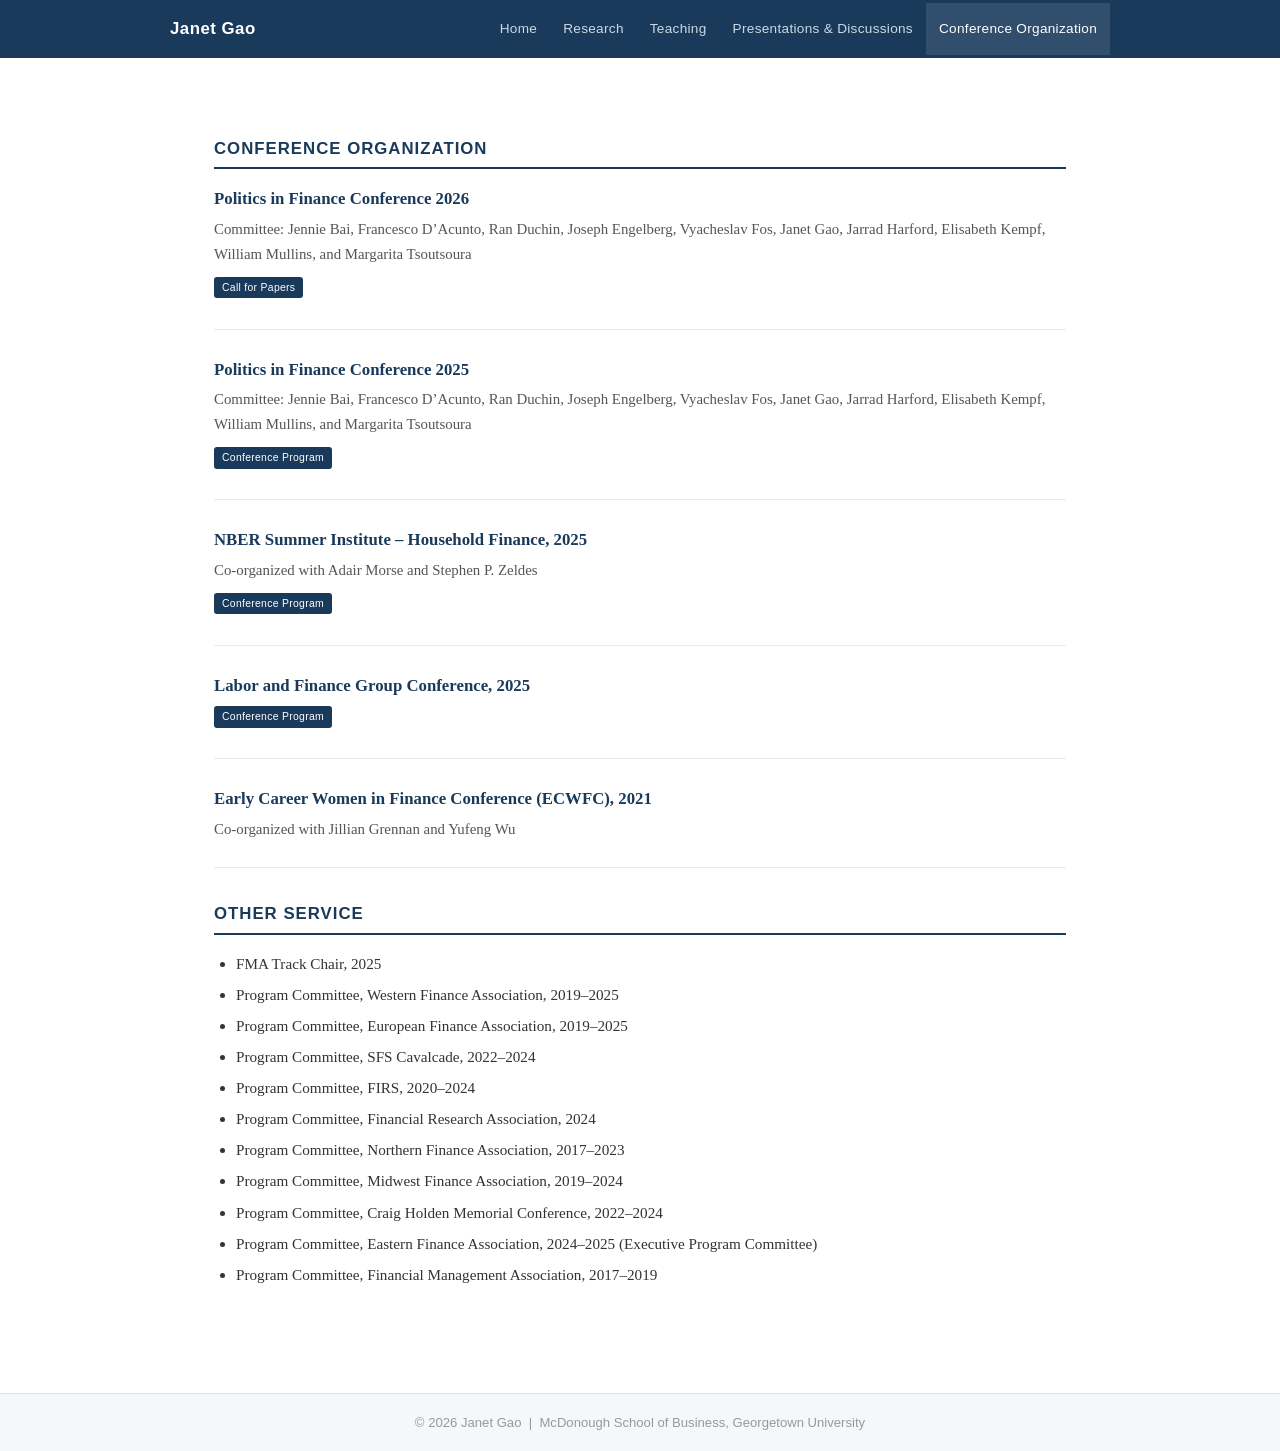
==== conference.html @ 7d4515b7 "Initial commit: academic website for Janet Gao" ====
﻿<!DOCTYPE html>
<html lang="en">
<head>
    <meta charset="UTF-8">
    <meta name="viewport" content="width=device-width, initial-scale=1.0">
    <title>Conference Organization | Janet Gao</title>
    <link rel="stylesheet" href="css/style.css">
</head>
<body>

<header>
    <nav>
        <a href="index.html" class="site-name">Janet Gao</a>
        <ul>
            <li><a href="index.html">Home</a></li>
            <li><a href="research.html">Research</a></li>
            <li><a href="teaching.html">Teaching</a></li>
            <li><a href="presentations.html">Presentations &amp; Discussions</a></li>
            <li><a href="conference.html" class="active">Conference Organization</a></li>
        </ul>
    </nav>
</header>

<main>
<div class="container">

    <h2 class="section-heading">Conference Organization</h2>

    <div class="conf-item">
        <div class="conf-title">Politics in Finance Conference 2026</div>
        <div class="conf-detail">
            <p>Committee: Jennie Bai, Francesco D&rsquo;Acunto, Ran Duchin, Joseph Engelberg, Vyacheslav Fos, Janet Gao, Jarrad Harford, Elisabeth Kempf, William Mullins, and Margarita Tsoutsoura</p>
            <div class="paper-links" style="margin-top:8px;">
                <a target="_blank" rel="noopener noreferrer" href="https://www.ssrn.com/index.cfm/en/janda/announcement/?id=18806">Call for Papers</a>
            </div>
        </div>
    </div>

    <div class="conf-item">
        <div class="conf-title">Politics in Finance Conference 2025</div>
        <div class="conf-detail">
            <p>Committee: Jennie Bai, Francesco D&rsquo;Acunto, Ran Duchin, Joseph Engelberg, Vyacheslav Fos, Janet Gao, Jarrad Harford, Elisabeth Kempf, William Mullins, and Margarita Tsoutsoura</p>
            <div class="paper-links" style="margin-top:8px;">
                <a target="_blank" rel="noopener noreferrer" href="papers/Program_Politics_in_Finance_2025.pdf">Conference Program</a>
            </div>
        </div>
    </div>

    <div class="conf-item">
        <div class="conf-title">NBER Summer Institute &ndash; Household Finance, 2025</div>
        <div class="conf-detail">
            <p>Co-organized with Adair Morse and Stephen P. Zeldes</p>
            <div class="paper-links" style="margin-top:8px;">
                <a target="_blank" rel="noopener noreferrer" href="papers/Program_NBER_Household_Finance_2025.pdf">Conference Program</a>
            </div>
        </div>
    </div>

    <div class="conf-item">
        <div class="conf-title">Labor and Finance Group Conference, 2025</div>
        <div class="conf-detail">
            <div class="paper-links" style="margin-top:4px;">
                <a target="_blank" rel="noopener noreferrer" href="papers/Program_Labor_and_Finance_2025.pdf">Conference Program</a>
            </div>
        </div>
    </div>

    <div class="conf-item">
        <div class="conf-title">Early Career Women in Finance Conference (ECWFC), 2021</div>
        <div class="conf-detail">
            <p>Co-organized with Jillian Grennan and Yufeng Wu</p>
        </div>
    </div>

    <h2 class="section-heading">Other Service</h2>

    <ul class="bullet-list">
        <li>FMA Track Chair, 2025</li>
        <li>Program Committee, Western Finance Association, 2019&ndash;2025</li>
        <li>Program Committee, European Finance Association, 2019&ndash;2025</li>
        <li>Program Committee, SFS Cavalcade, 2022&ndash;2024</li>
        <li>Program Committee, FIRS, 2020&ndash;2024</li>
        <li>Program Committee, Financial Research Association, 2024</li>
        <li>Program Committee, Northern Finance Association, 2017&ndash;2023</li>
        <li>Program Committee, Midwest Finance Association, 2019&ndash;2024</li>
        <li>Program Committee, Craig Holden Memorial Conference, 2022&ndash;2024</li>
        <li>Program Committee, Eastern Finance Association, 2024&ndash;2025 (Executive Program Committee)</li>
        <li>Program Committee, Financial Management Association, 2017&ndash;2019</li>
    </ul>

</div>
</main>

<footer>
    <p>&copy; 2026 Janet Gao &nbsp;|&nbsp; McDonough School of Business, Georgetown University</p>
</footer>

</body>
</html>
---- css/style.css ----
* {
    box-sizing: border-box;
    margin: 0;
    padding: 0;
}

body {
    font-family: Georgia, 'Times New Roman', Times, serif;
    font-size: 16px;
    line-height: 1.65;
    color: #333;
    background: #fff;
}

/* ── Navigation ── */
header {
    background-color: #1a3a5c;
}

nav {
    max-width: 980px;
    margin: 0 auto;
    display: flex;
    align-items: center;
    padding: 0 20px;
}

nav .site-name {
    color: #fff;
    font-size: 1.05em;
    font-weight: bold;
    padding: 15px 0;
    text-decoration: none;
    margin-right: auto;
    font-family: Arial, Helvetica, sans-serif;
    letter-spacing: 0.5px;
}

nav ul {
    list-style: none;
    display: flex;
    flex-wrap: wrap;
}

nav ul li a {
    display: block;
    color: #cdd8e3;
    text-decoration: none;
    padding: 15px 13px;
    font-family: Arial, Helvetica, sans-serif;
    font-size: 0.85em;
    letter-spacing: 0.3px;
    transition: color 0.15s;
}

nav ul li a:hover,
nav ul li a.active {
    color: #fff;
    background-color: rgba(255, 255, 255, 0.1);
}

/* ── Page container ── */
.container {
    max-width: 900px;
    margin: 0 auto;
    padding: 45px 24px 60px;
}

/* ── Section headings ── */
h2.section-heading {
    font-family: Arial, Helvetica, sans-serif;
    font-size: 1.05em;
    text-transform: uppercase;
    letter-spacing: 1px;
    color: #1a3a5c;
    border-bottom: 2px solid #1a3a5c;
    padding-bottom: 5px;
    margin: 32px 0 16px;
}

/* ── Home page ── */
.home-center {
    text-align: center;
    max-width: 680px;
    margin: 0 auto;
}

.home-photo {
    margin-bottom: 22px;
}

.home-photo img {
    width: 510px;
    height: auto;
    display: inline-block;
    border: 1px solid #ddd;
}

.home-center h1 {
    font-size: 2em;
    color: #1a3a5c;
    font-weight: normal;
    margin-bottom: 8px;
}

.home-center .title {
    font-size: 1em;
    color: #444;
    margin-bottom: 3px;
}

.home-center .institution {
    font-size: 1em;
    color: #666;
    margin-bottom: 20px;
}

.cv-button {
    display: inline-block;
    background: #1a3a5c;
    color: #fff;
    text-decoration: none;
    padding: 9px 28px;
    border-radius: 4px;
    font-family: Arial, Helvetica, sans-serif;
    font-size: 0.95em;
    letter-spacing: 0.3px;
    margin: 8px 0 28px;
    transition: background 0.15s;
}

.cv-button:hover {
    background: #2a5a8c;
}

.home-sections {
    text-align: left;
    max-width: 680px;
    margin: 0 auto;
}

.editorial-list {
    list-style: none;
}

.editorial-list li {
    padding: 3px 0;
    font-size: 0.95em;
}

.contact-info {
    font-size: 0.95em;
    line-height: 1.9;
}

.contact-info a {
    color: #1a3a5c;
    text-decoration: none;
}

.contact-info a:hover {
    text-decoration: underline;
}

/* ── Research page ── */
.papers-section {
    margin-bottom: 40px;
}

.paper {
    margin-bottom: 36px;
    padding-bottom: 36px;
    border-bottom: 1px solid #eaeaea;
}

.paper:last-child {
    border-bottom: none;
}

.paper-header {
    margin-bottom: 6px;
}

.paper-num {
    color: #999;
    font-size: 0.9em;
    margin-right: 3px;
}

.paper-title {
    font-weight: bold;
    color: #1a3a5c;
}

.paper-title a {
    color: #1a3a5c;
    text-decoration: none;
}

.paper-title a:hover {
    text-decoration: underline;
}

.paper-links {
    display: block;
    margin-top: 7px;
    margin-bottom: 4px;
}

.paper-links a {
    display: inline-block;
    background: #1a3a5c;
    color: #fff;
    font-family: Arial, Helvetica, sans-serif;
    font-size: 0.7em;
    padding: 2px 8px;
    border-radius: 3px;
    text-decoration: none;
    margin-right: 3px;
    vertical-align: middle;
    letter-spacing: 0.3px;
}

.paper-links a:hover {
    background: #2a5a8c;
}

.paper-links a.ia-link {
    background: #4a7a5c;
}

.paper-links a.ia-link:hover {
    background: #3a6a4c;
}

.paper-authors {
    color: #555;
    font-size: 0.93em;
    margin-top: 3px;
}

.paper-venue {
    font-style: italic;
    color: #555;
    font-size: 0.93em;
}

.paper-status {
    font-style: italic;
    color: #777;
    font-size: 0.9em;
}

.paper-award {
    color: #666;
    font-size: 0.88em;
}

.paper-note {
    color: #777;
    font-size: 0.88em;
}

/* ── Abstract toggle ── */
.abstract-toggle {
    background: none;
    border: none;
    color: #1a3a5c;
    font-size: 0.78em;
    cursor: pointer;
    padding: 5px 0 0;
    font-family: Arial, Helvetica, sans-serif;
    text-decoration: underline;
    letter-spacing: 0.2px;
    display: inline-block;
    margin-top: 4px;
}

.abstract-toggle:hover {
    color: #2a5a8c;
}

.abstract-content {
    display: none;
    font-size: 0.9em;
    color: #444;
    line-height: 1.65;
    margin-top: 8px;
    padding: 10px 14px;
    background: #f5f7fa;
    border-left: 3px solid #c5d0dc;
}

/* ── Teaching page ── */
.teaching-item {
    margin-bottom: 22px;
}

.teaching-item .course-title {
    font-weight: bold;
    color: #1a3a5c;
}

.teaching-item .course-detail {
    font-size: 0.95em;
    color: #555;
}

/* ── Presentations page ── */
.pres-year {
    font-family: Arial, Helvetica, sans-serif;
    font-weight: bold;
    color: #1a3a5c;
    margin: 24px 0 6px;
    font-size: 1em;
}

.pres-block {
    margin-bottom: 10px;
    font-size: 0.95em;
    color: #444;
}

.bullet-list {
    list-style: disc;
    margin-left: 22px;
}

.bullet-list li {
    margin-bottom: 6px;
    font-size: 0.95em;
}

/* ── Conference page ── */
.conf-item {
    margin-bottom: 26px;
    padding-bottom: 26px;
    border-bottom: 1px solid #eaeaea;
}

.conf-item:last-child {
    border-bottom: none;
}

.conf-title {
    font-weight: bold;
    color: #1a3a5c;
    font-size: 1.05em;
    margin-bottom: 4px;
}

.conf-detail {
    font-size: 0.93em;
    color: #555;
}

/* ── Footer ── */
footer {
    background: #f5f7f9;
    border-top: 1px solid #dde3ea;
    text-align: center;
    padding: 18px;
    font-size: 0.82em;
    color: #999;
    font-family: Arial, Helvetica, sans-serif;
    margin-top: 40px;
}

/* ── Responsive ── */
@media (max-width: 640px) {
    .home-photo img {
        width: 240px;
    }

    nav ul li a {
        padding: 12px 9px;
        font-size: 0.78em;
    }
}
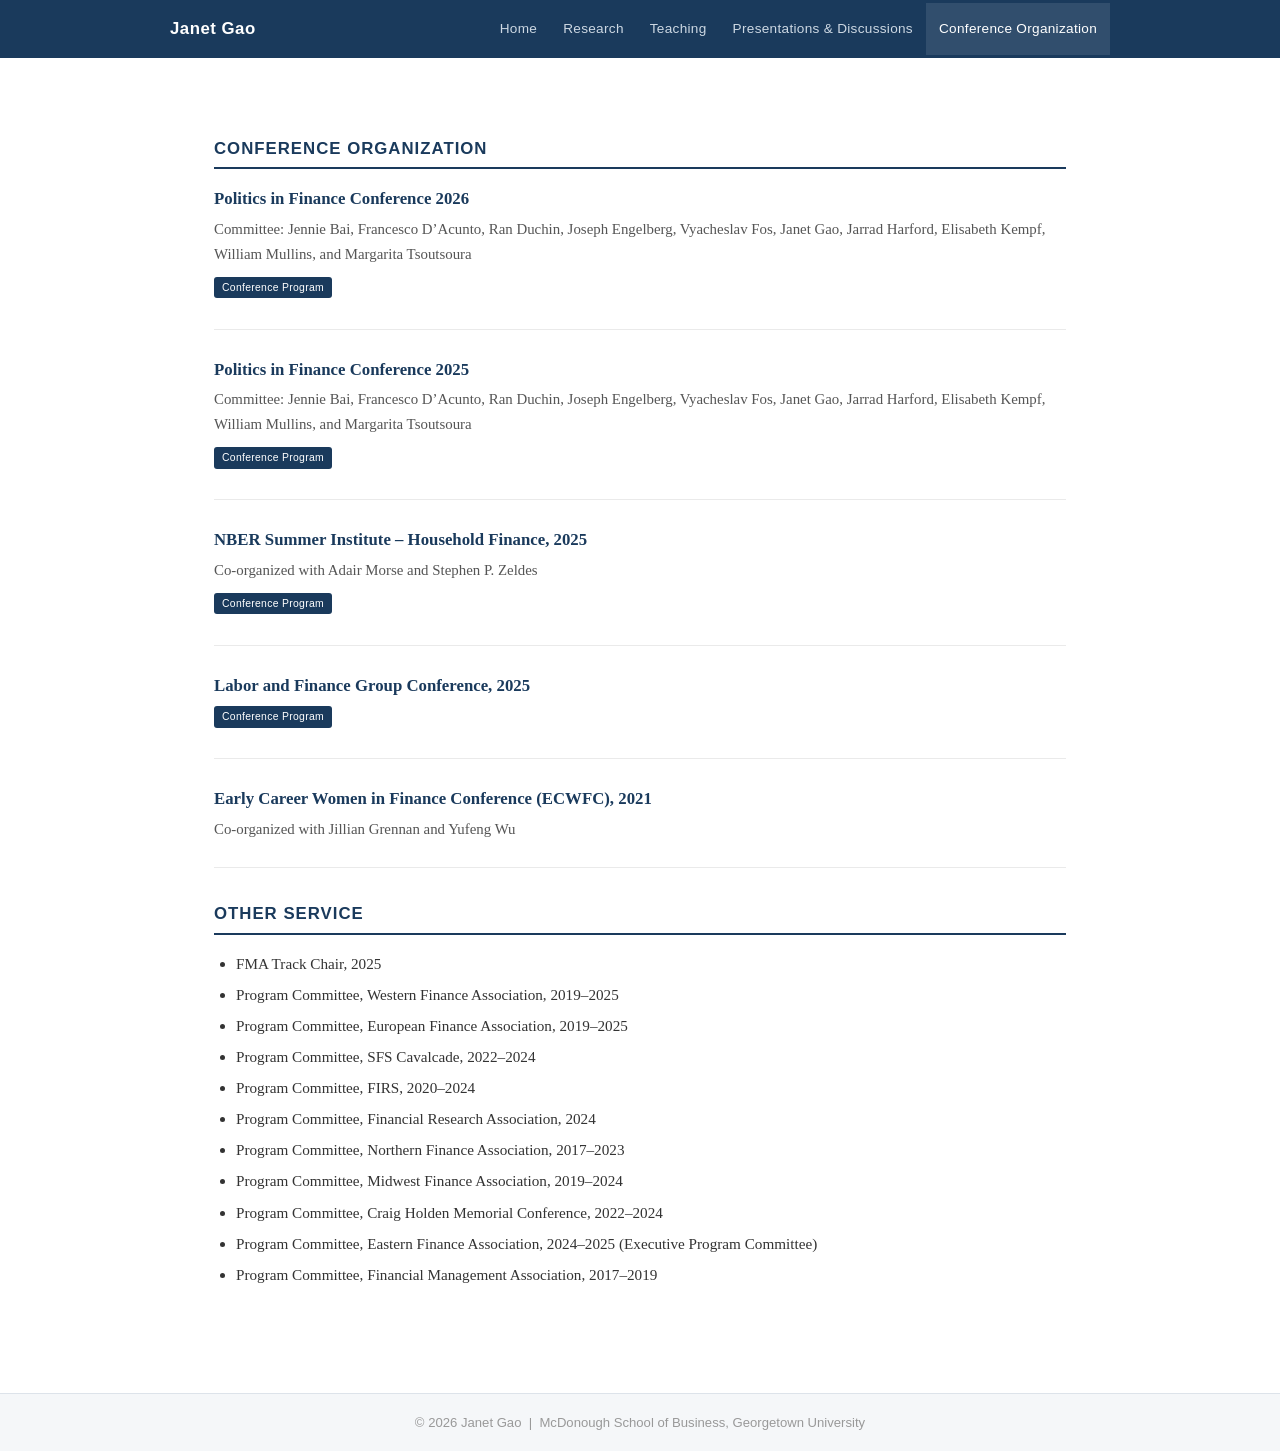
==== commit 25ca9b14: "Add 2026 Politics in Finance conference program" ====
--- a/conference.html
+++ b/conference.html
@@ -31,7 +31,7 @@
         <div class="conf-detail">
             <p>Committee: Jennie Bai, Francesco D&rsquo;Acunto, Ran Duchin, Joseph Engelberg, Vyacheslav Fos, Janet Gao, Jarrad Harford, Elisabeth Kempf, William Mullins, and Margarita Tsoutsoura</p>
             <div class="paper-links" style="margin-top:8px;">
-                <a target="_blank" rel="noopener noreferrer" href="https://www.ssrn.com/index.cfm/en/janda/announcement/?id=18806">Call for Papers</a>
+                <a target="_blank" rel="noopener noreferrer" href="papers/Politics_in_Finance_2026_Program.pdf">Conference Program</a>
             </div>
         </div>
     </div>
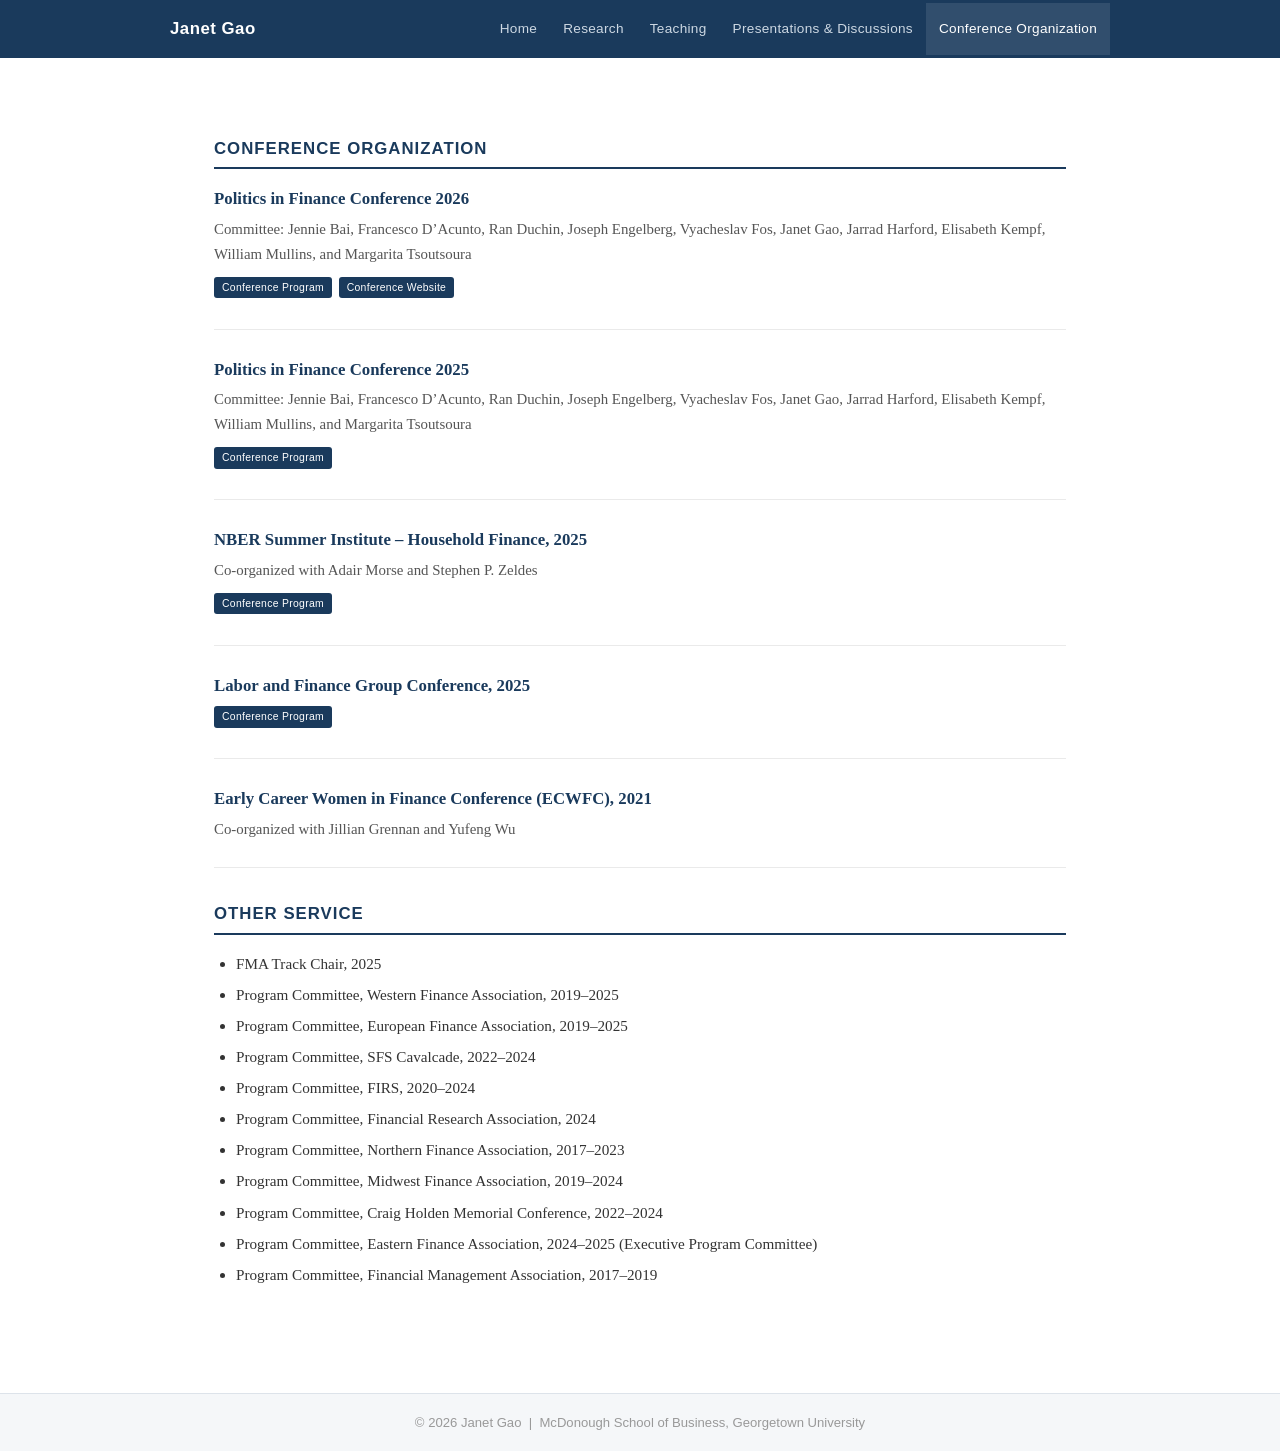
==== commit e3bc07c7: "Add conference website link for Politics in Finance 2026 Co-Authored-By: Claude Sonnet 4.6 <noreply@" ====
--- a/conference.html
+++ b/conference.html
@@ -32,6 +32,7 @@
             <p>Committee: Jennie Bai, Francesco D&rsquo;Acunto, Ran Duchin, Joseph Engelberg, Vyacheslav Fos, Janet Gao, Jarrad Harford, Elisabeth Kempf, William Mullins, and Margarita Tsoutsoura</p>
             <div class="paper-links" style="margin-top:8px;">
                 <a target="_blank" rel="noopener noreferrer" href="papers/Politics_in_Finance_2026_Program.pdf">Conference Program</a>
+                <a target="_blank" rel="noopener noreferrer" href="https://politics-in-finance-conference.netlify.app">Conference Website</a>
             </div>
         </div>
     </div>
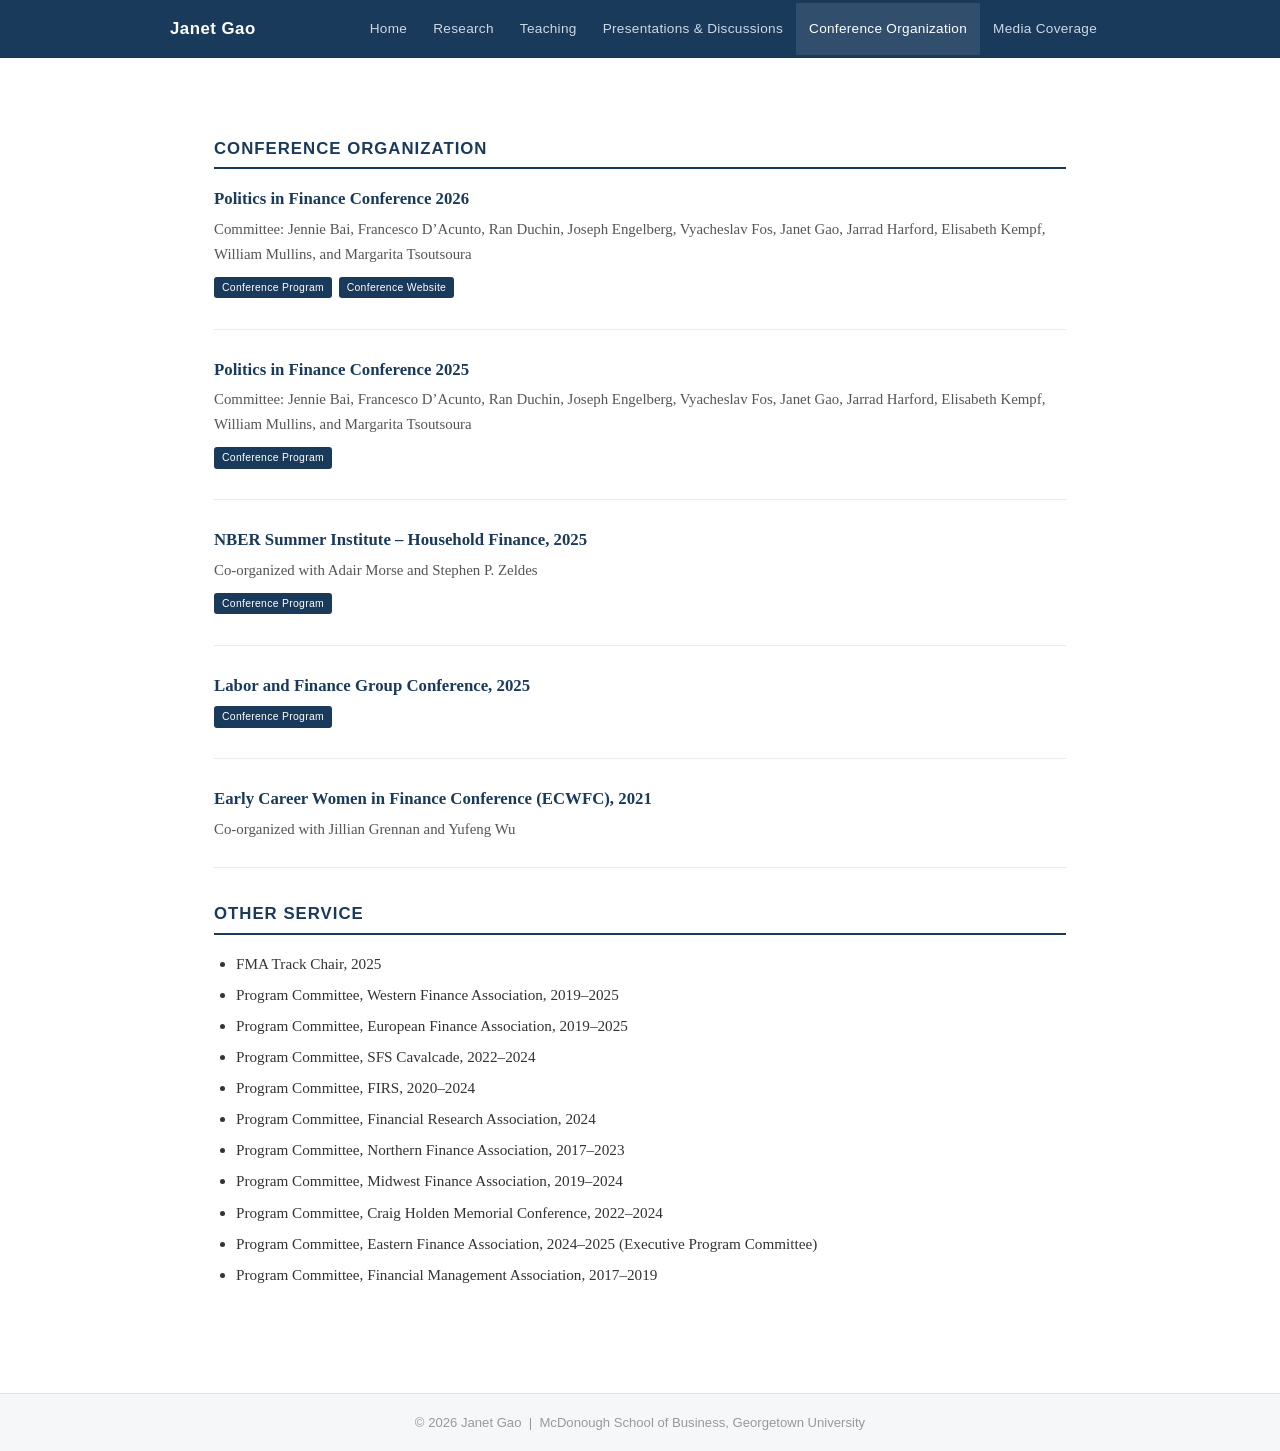
==== commit cd9ff7cf: "Add Media Coverage as standalone page; move Partisan Friendshoring to publications" ====
--- a/conference.html
+++ b/conference.html
@@ -17,6 +17,7 @@
             <li><a href="teaching.html">Teaching</a></li>
             <li><a href="presentations.html">Presentations &amp; Discussions</a></li>
             <li><a href="conference.html" class="active">Conference Organization</a></li>
+            <li><a href="media.html">Media Coverage</a></li>
         </ul>
     </nav>
 </header>
